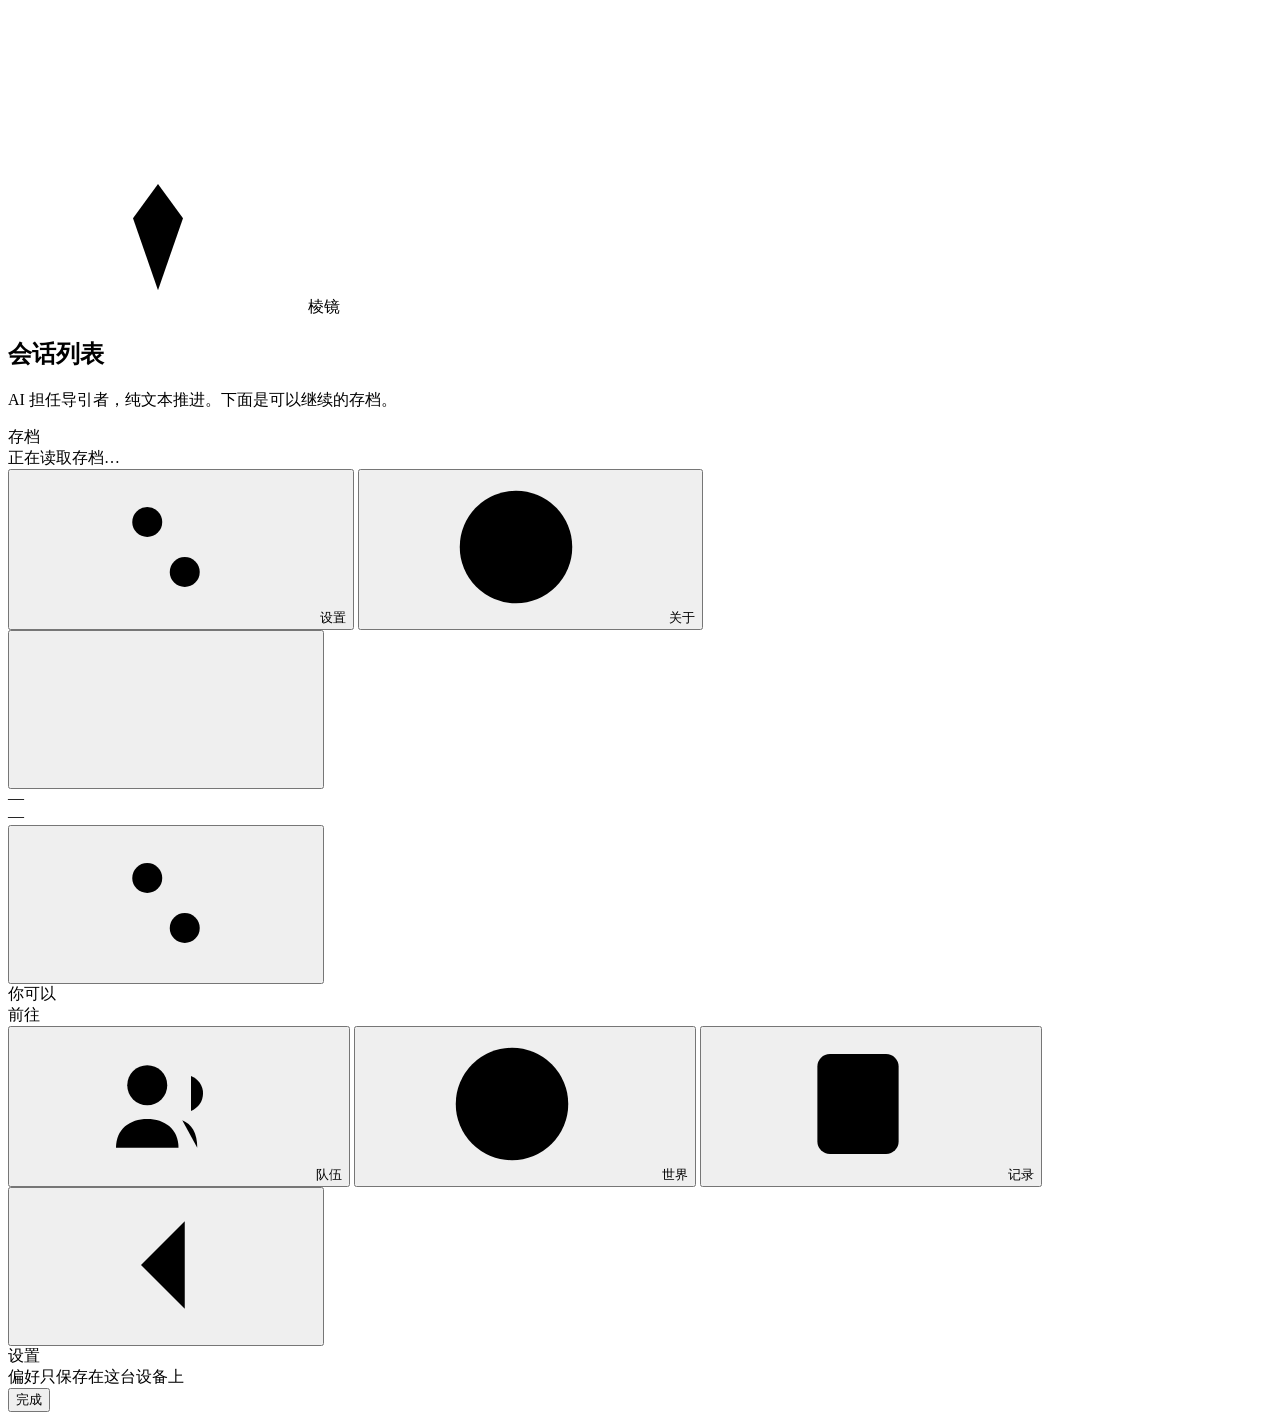
==== static/index.html @ becacf48 "feat(ui): M4-U1 会话列表与存档管理：列表 / 改名 / 删除 / 空态（Issue #206） #v-lobby 从演示态变真：列表来自 GET /api/saves（存档名 / 默认" ====
<!doctype html>
<html lang="zh-CN" data-font="m" data-anim="on">
<head>
<meta charset="utf-8">
<meta name="viewport" content="width=device-width,initial-scale=1,viewport-fit=cover">
<meta name="color-scheme" content="dark light">
<title>棱镜 · AI 导引者</title>
<!-- 样式按「令牌 → 共用件 → 各片」的顺序加载：
     令牌必须在最前（组件只引用令牌），片样式在共用件之后才盖得住默认值。 -->
<link rel="stylesheet" href="/css/tokens.css">
<link rel="stylesheet" href="/css/base.css">
<link rel="stylesheet" href="/css/lobby.css">
<link rel="stylesheet" href="/css/stream.css">
<link rel="stylesheet" href="/css/atlas.css">
<link rel="stylesheet" href="/css/panels.css">
</head>
<body>

<!-- 内嵌图标 sprite：纯几何线条，无外部字体 / 图片资源。
     用 <use href="#i-*"> 复用，避免模板字符串里重复堆 SVG。 -->
<svg class="sprite" aria-hidden="true" xmlns="http://www.w3.org/2000/svg">
  <symbol id="i-prism" viewBox="0 0 24 24"><path d="M8 9 12 3.5 16 9 12 20.5Z"/><path d="M8 9h8"/></symbol>
  <symbol id="i-menu" viewBox="0 0 24 24"><line x1="4" y1="7" x2="20" y2="7"/><line x1="4" y1="12" x2="20" y2="12"/><line x1="4" y1="17" x2="20" y2="17"/></symbol>
  <symbol id="i-close" viewBox="0 0 24 24"><line x1="6" y1="6" x2="18" y2="18"/><line x1="18" y1="6" x2="6" y2="18"/></symbol>
  <symbol id="i-back" viewBox="0 0 24 24"><path d="M15 5 8 12l7 7"/></symbol>
  <symbol id="i-plus" viewBox="0 0 24 24"><line x1="12" y1="5" x2="12" y2="19"/><line x1="5" y1="12" x2="19" y2="12"/></symbol>
  <symbol id="i-edit" viewBox="0 0 24 24"><path d="M4 20l4-1 9-9-3-3-9 9z"/><path d="M14 7l3 3"/></symbol>
  <symbol id="i-check" viewBox="0 0 24 24"><path d="M5 13l4 4 10-11"/></symbol>
  <symbol id="i-tune" viewBox="0 0 24 24"><line x1="4" y1="8" x2="20" y2="8"/><circle cx="9" cy="8" r="2.4"/><line x1="4" y1="16" x2="20" y2="16"/><circle cx="15" cy="16" r="2.4"/></symbol>
  <symbol id="i-info" viewBox="0 0 24 24"><circle cx="12" cy="12" r="9"/><line x1="12" y1="11" x2="12" y2="16"/><circle cx="12" cy="8" r=".7"/></symbol>
  <symbol id="i-users" viewBox="0 0 24 24"><circle cx="9" cy="9" r="3.2"/><path d="M4 19c0-3 2.2-4.6 5-4.6s5 1.6 5 4.6"/><path d="M16 7.5a3 3 0 0 1 0 5.6"/><path d="M17 19c0-2.4-.9-3.8-2.4-4.4"/></symbol>
  <symbol id="i-globe" viewBox="0 0 24 24"><circle cx="12" cy="12" r="9"/><path d="M3 12h18"/><path d="M12 3c3 3.4 3 14.6 0 18"/><path d="M12 3c-3 3.4-3 14.6 0 18"/></symbol>
  <symbol id="i-scroll" viewBox="0 0 24 24"><rect x="5.5" y="4" width="13" height="16" rx="2"/><line x1="9" y1="9" x2="15" y2="9"/><line x1="9" y1="12.5" x2="15" y2="12.5"/><line x1="9" y1="16" x2="13" y2="16"/></symbol>
</svg>

<!-- ══════════ 视图一：会话列表（无会话时可用）══════════ -->
<section id="v-lobby" class="view is-on" aria-label="会话列表">
  <header class="lobby-head">
    <div class="brand"><svg class="i i-sm" aria-hidden="true"><use href="#i-prism"/></svg>棱镜</div>
    <h1>会话列表</h1>
    <p class="lobby-sub">AI 担任导引者，纯文本推进。下面是可以继续的存档。</p>
  </header>

  <!-- 单一滚动容器：列表再长也只滚这一块，页头与底部工具条固定。 -->
  <main class="lobby-scroll">
    <div class="sec-title">存档 <span id="lobbyCount" class="sec-hint"></span></div>
    <div id="lobbySaves" class="save-list" aria-live="polite">
      <div class="boot">正在读取存档…</div>
    </div>
    <div id="lobbyTruncated" class="save-more" hidden></div>
    <!-- 「开始新的一局」在**有存档**时也留一个入口（空态时按钮在空态卡里）。
         走 POST /api/session/create（B1），失败停在大厅就地提示。 -->
    <div id="lobbyNew" class="lobby-new" hidden></div>
  </main>

  <footer class="dock">
    <div class="bar">
      <button id="btnLobbySettings" class="btn btn-ghost"><svg class="i i-sm" aria-hidden="true"><use href="#i-tune"/></svg> 设置</button>
      <button id="btnLobbyAbout" class="btn btn-ghost"><svg class="i i-sm" aria-hidden="true"><use href="#i-info"/></svg> 关于</button>
    </div>
  </footer>
</section>

<!-- ══════════ 视图二：主画面（占位）══════════ -->
<!-- 顺序固定：剧情卡 → 叙事流 → 行动区，共用同一根滚动条。
     叙事追加在末尾，所以「最新一段」永远在最下方，选项紧跟其后。 -->
<section id="v-play" class="view" aria-label="主画面">
  <header class="top">
    <button id="btnMenu" class="ic" aria-label="打开菜单" aria-haspopup="dialog"><svg class="i" aria-hidden="true"><use href="#i-menu"/></svg></button>
    <div class="top-mid">
      <div id="playSave" class="top-line1">—</div>
      <div id="playScene" class="top-line2">—</div>
    </div>
    <button id="btnPlaySettings" class="ic" aria-label="设置"><svg class="i" aria-hidden="true"><use href="#i-tune"/></svg></button>
  </header>

  <main id="playScroll" class="play-scroll">
    <div id="sceneCard" class="scene-card"></div>
    <div id="stream" class="stream" aria-live="polite"></div>
    <section id="actZone" class="act-zone" aria-label="当前场景行动">
      <div class="sec-title">你可以</div>
      <div id="actList" class="btn-grid"></div>
      <!-- 「前往」：出口来自 GET /api/atlas/exits。整块就是移动写动作的
           「就地状态区」（aria-busy），小节标题与出口列表同块，重画不会丢标题。 -->
      <section id="exitsSection" aria-label="前往" aria-busy="false">
        <div class="sec-title">前往</div>
        <div id="exitList" class="btn-grid"></div>
        <div id="exitError" class="exit-error" hidden aria-live="polite"></div>
      </section>
    </section>
  </main>

  <footer class="dock">
    <nav class="tabs" role="tablist" aria-label="面板">
      <button class="tab is-on" data-panel="party" role="tab" aria-selected="true"><svg class="i" aria-hidden="true"><use href="#i-users"/></svg><span>队伍</span></button>
      <button class="tab" data-panel="scene" role="tab" aria-selected="false"><svg class="i" aria-hidden="true"><use href="#i-globe"/></svg><span>世界</span></button>
      <button class="tab" data-panel="log" role="tab" aria-selected="false"><svg class="i" aria-hidden="true"><use href="#i-scroll"/></svg><span>记录</span></button>
    </nav>
  </footer>
</section>

<!-- ══════════ 视图三：设置 ══════════ -->
<section id="v-settings" class="view" aria-label="设置">
  <header class="top">
    <button id="btnSettingsBack" class="ic" aria-label="返回"><svg class="i" aria-hidden="true"><use href="#i-back"/></svg></button>
    <div class="top-mid">
      <div class="top-line1">设置</div>
      <div class="top-line2">偏好只保存在这台设备上</div>
    </div>
    <span class="top-spacer" aria-hidden="true"></span>
  </header>

  <main class="settings-scroll">
    <div id="settingsForm" class="settings-form"></div>
  </main>

  <footer class="dock">
    <div class="bar">
      <button id="btnSettingsDone" class="btn btn-primary btn-block">完成</button>
    </div>
  </footer>
</section>

<!-- ══════════ 浮层：抽屉菜单（第 1 层）══════════ -->
<div id="scrim" class="scrim" hidden></div>
<aside id="drawer" class="drawer" hidden role="dialog" aria-modal="true" aria-label="菜单">
  <div class="drawer-head">
    <b>菜单</b>
    <button id="btnDrawerClose" class="ic" aria-label="关闭"><svg class="i" aria-hidden="true"><use href="#i-close"/></svg></button>
  </div>
  <div class="drawer-body">
    <nav class="menu" aria-label="菜单">
      <button class="menu-item" data-menu="settings"><svg class="i" aria-hidden="true"><use href="#i-tune"/></svg> 设置</button>
      <button class="menu-item" data-menu="help"><svg class="i" aria-hidden="true"><use href="#i-scroll"/></svg> 帮助</button>
      <button class="menu-item" data-menu="about"><svg class="i" aria-hidden="true"><use href="#i-info"/></svg> 关于</button>
    </nav>
  </div>
  <div class="drawer-foot">
    <button id="btnBackToLobby" class="btn btn-block">返回会话列表</button>
  </div>
</aside>

<!-- ══════════ 浮层：通用辅助层（第 2 层，压在抽屉之上）══════════ -->
<div id="auxScrim" class="scrim scrim-top" hidden></div>
<div id="auxSheet" class="sheet" hidden role="dialog" aria-modal="true" aria-labelledby="auxTitle">
  <div class="sheet-head">
    <b id="auxTitle">关于</b>
    <button id="btnAuxClose" class="ic" aria-label="关闭"><svg class="i" aria-hidden="true"><use href="#i-close"/></svg></button>
  </div>
  <div id="auxBody" class="sheet-body"></div>
</div>

<!-- ══════════ 浮层：危险移动确认（第 2 层）══════════ -->
<!-- 片 U3（js/atlas.js）的 L2 确认框：点「危险穿越」出口时先点名目的地再确认，
     不用 window.confirm（会打断 aria-live、手机不可样式化，见 UI-DESIGN.md §1.3.7）。
     结构挂点 + 本片样式（css/atlas.css）自成一体，复用 #auxScrim/#auxSheet 的同层
     视觉（scrim-top / sheet），但不共用 core 的浮层栈——那属 core.js，本片无权改。 -->
<div id="exitConfirmScrim" class="scrim scrim-top" hidden></div>
<div id="exitConfirm" class="sheet exit-confirm" hidden role="dialog" aria-modal="true" aria-labelledby="exitConfirmTitle">
  <div class="sheet-head">
    <b id="exitConfirmTitle">危险穿越</b>
  </div>
  <div id="exitConfirmBody" class="sheet-body"></div>
</div>

<!-- ══════════ 浮层：删除存档确认（第 2 层）══════════ -->
<!-- 片 U1（js/lobby.js）的 L2 确认框：删除存档是破坏性动作，必须点名存档名再确认，
     不用 window.confirm（会打断 aria-live、手机不可样式化，见 UI-DESIGN.md §1.3.7）。
     与 U3 的出口确认同层同视觉（scrim-top / sheet），但自成一体、不共用 core 的浮层栈。 -->
<div id="saveConfirmScrim" class="scrim scrim-top" hidden></div>
<div id="saveConfirm" class="sheet save-confirm" hidden role="dialog" aria-modal="true" aria-labelledby="saveConfirmTitle">
  <div class="sheet-head">
    <b id="saveConfirmTitle">删除存档</b>
  </div>
  <div id="saveConfirmBody" class="sheet-body"></div>
</div>

<!-- 提示条：aria-live 让读屏软件播报，视觉上短暂浮现 -->
<div id="toast" class="toast" role="status" aria-live="polite" hidden></div>

<!-- 脚本按「core → 各片」的顺序加载：
     core.js 必须最先——各片在加载期就会调用 core 的 onInit 登记自己的启动函数。
     片之间互不依赖（只依赖 core），此后各自改自己的文件。 -->
<script src="/js/core.js"></script>
<script src="/js/lobby.js"></script>
<script src="/js/turn.js"></script>
<script src="/js/atlas.js"></script>
<script src="/js/panels.js"></script>
<script src="/js/voice.js"></script>
<script src="/js/ph.js"></script>
</body>
</html>
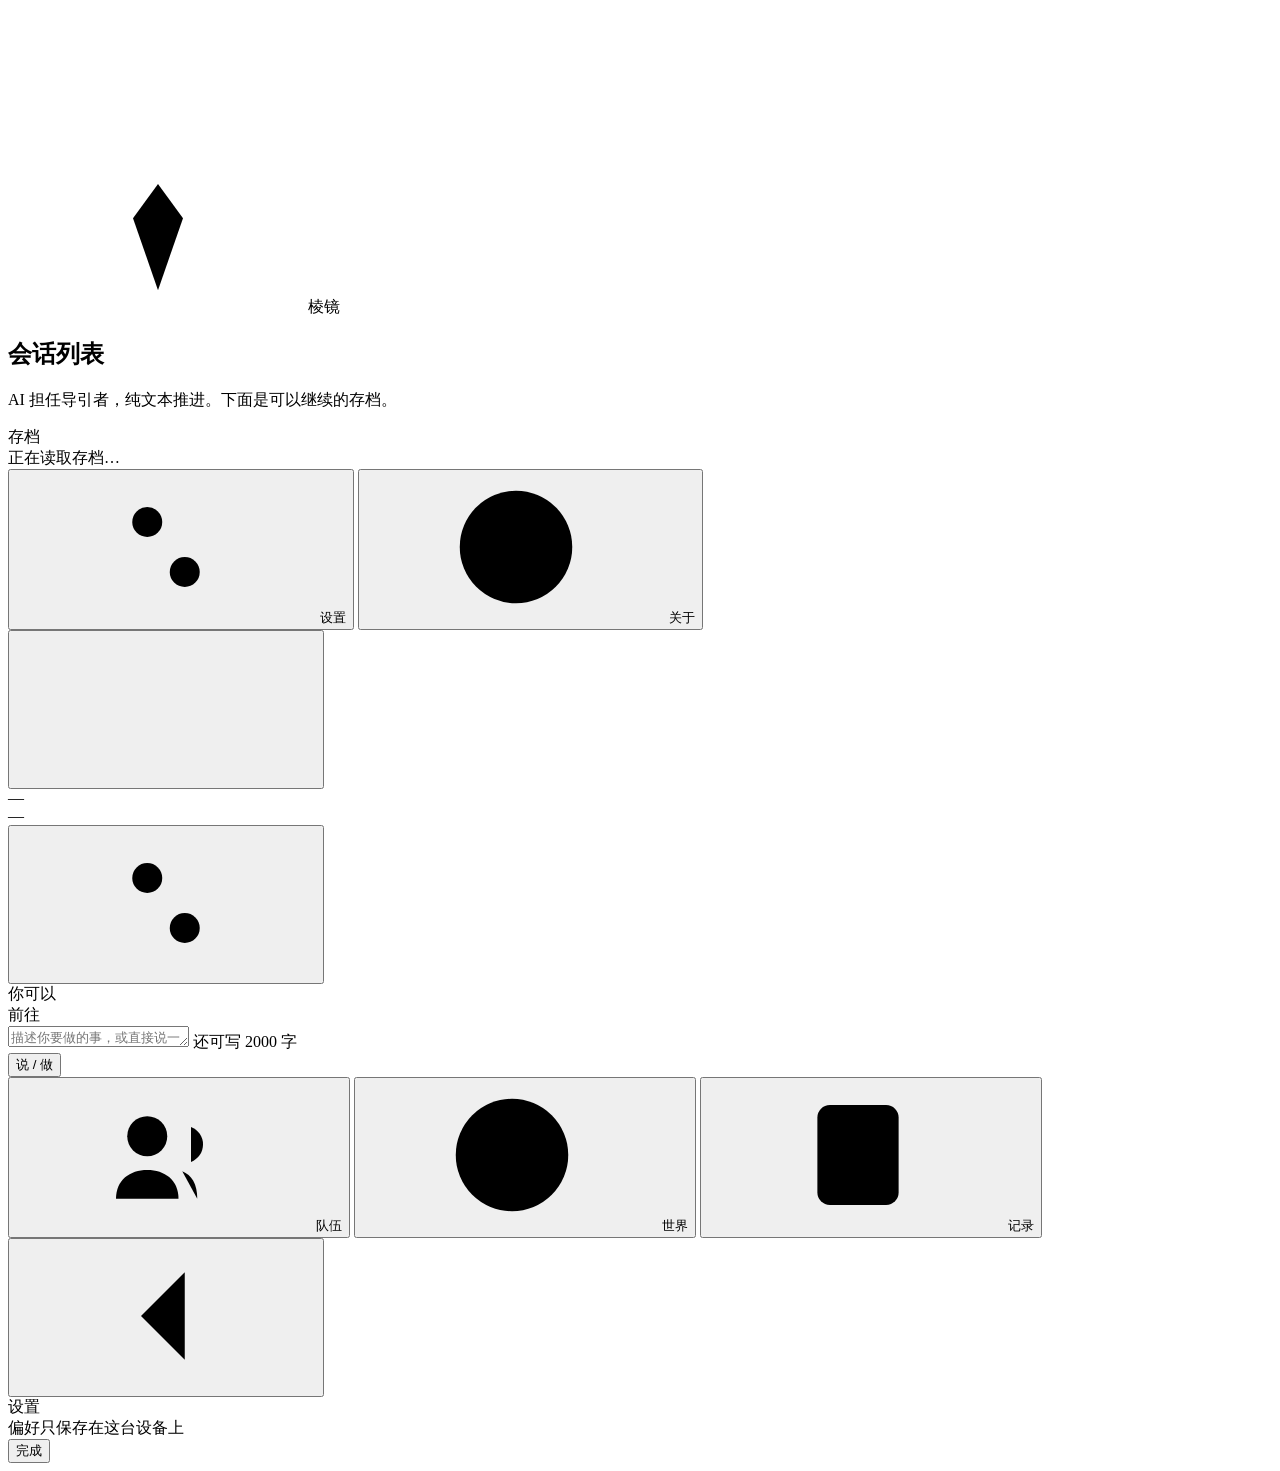
==== commit a1382bd9: "feat(ui): 主循环接线：输入区与 /api/guide/turn 增量渲染（Issue #266） 主画面的回合入口此前只是占位：没有自由文本输入区，点行动按钮只弹提示， 叙事流也不会在刷新后" ====
--- a/static/index.html
+++ b/static/index.html
@@ -91,6 +91,22 @@
   </main>
 
   <footer class="dock">
+    <!-- 回合输入区（U2，UI-DESIGN.md §1.3.2）：固定在工具条里，**不进滚动流**——
+         手机键盘弹起时，滚动流里的输入框会被顶到屏幕外。工具条高度由
+         core 的 --dock-h 实测回写，叙事流底部自动让位。
+         输入框的发送 / 换行 / 字数校验在 js/turn.js；这里只是结构挂点。 -->
+    <div id="turnComposer" class="composer" aria-busy="false">
+      <div class="composer-field">
+        <textarea id="turnInput" rows="1" aria-label="描述你要做的事"
+          placeholder="描述你要做的事，或直接说一句话……"
+          aria-describedby="turnCount" aria-invalid="false"></textarea>
+        <span id="turnCount" class="composer-count">还可写 2000 字</span>
+        <!-- 就地错误行（§1.3.10）：服务端 error 字段原文 + 可重试时给「重试」 -->
+        <p id="turnError" class="composer-error" role="alert" hidden></p>
+      </div>
+      <button id="turnSend" type="button" class="btn btn-primary">说 / 做</button>
+    </div>
+
     <nav class="tabs" role="tablist" aria-label="面板">
       <button class="tab is-on" data-panel="party" role="tab" aria-selected="true"><svg class="i" aria-hidden="true"><use href="#i-users"/></svg><span>队伍</span></button>
       <button class="tab" data-panel="scene" role="tab" aria-selected="false"><svg class="i" aria-hidden="true"><use href="#i-globe"/></svg><span>世界</span></button>
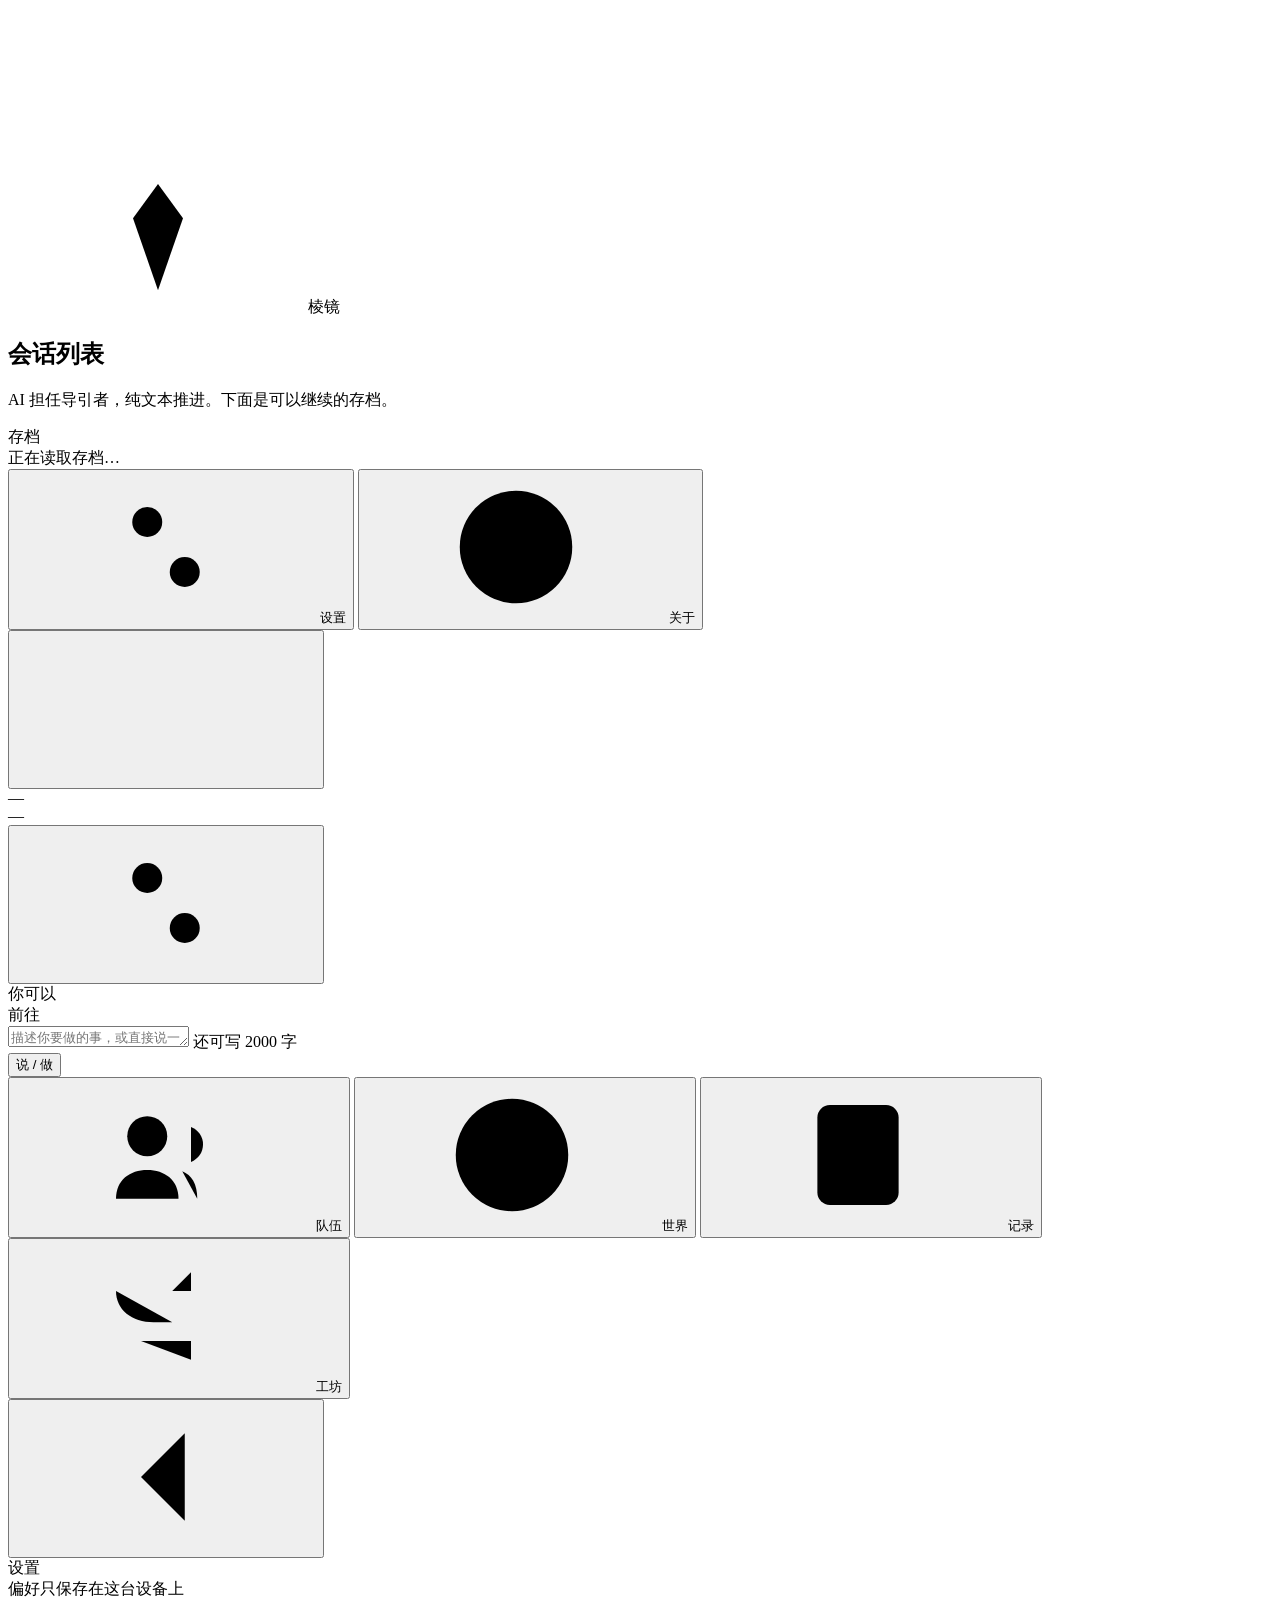
==== commit 4440cbc4: "feat(ui): 世界工坊——生成/建造/委托/账本的浏览器界面（M12-UI，Issue #398） 零后端改动：四个端点族（generate/commit/export/import、proje" ====
--- a/static/index.html
+++ b/static/index.html
@@ -13,6 +13,8 @@
 <link rel="stylesheet" href="/css/stream.css">
 <link rel="stylesheet" href="/css/atlas.css">
 <link rel="stylesheet" href="/css/panels.css">
+<link rel="stylesheet" href="/css/placeholder.css">
+<link rel="stylesheet" href="/css/world.css">
 </head>
 <body>
 
@@ -31,6 +33,7 @@
   <symbol id="i-users" viewBox="0 0 24 24"><circle cx="9" cy="9" r="3.2"/><path d="M4 19c0-3 2.2-4.6 5-4.6s5 1.6 5 4.6"/><path d="M16 7.5a3 3 0 0 1 0 5.6"/><path d="M17 19c0-2.4-.9-3.8-2.4-4.4"/></symbol>
   <symbol id="i-globe" viewBox="0 0 24 24"><circle cx="12" cy="12" r="9"/><path d="M3 12h18"/><path d="M12 3c3 3.4 3 14.6 0 18"/><path d="M12 3c-3 3.4-3 14.6 0 18"/></symbol>
   <symbol id="i-scroll" viewBox="0 0 24 24"><rect x="5.5" y="4" width="13" height="16" rx="2"/><line x1="9" y1="9" x2="15" y2="9"/><line x1="9" y1="12.5" x2="15" y2="12.5"/><line x1="9" y1="16" x2="13" y2="16"/></symbol>
+  <symbol id="i-anvil" viewBox="0 0 24 24"><path d="M4 8h9l3-3v3h4"/><path d="M4 8c0 3 2.5 5 6 5h3"/><path d="M9 13v3"/><path d="M6.5 19h9"/><path d="M8 16h8v3"/></symbol>
 </svg>
 
 <!-- ══════════ 视图一：会话列表（无会话时可用）══════════ -->
@@ -71,10 +74,23 @@
       <div id="playSave" class="top-line1">—</div>
       <div id="playScene" class="top-line2">—</div>
     </div>
+    <!-- 导引者状态（U2，UI-DESIGN.md §1.3.8）：顶栏右端、设置按钮旁。
+         点由 js/turn.js 按 GET /api/guide/status 的三个布尔点亮（灰 / 蓝 / 亮），
+         「本地模式」小标只在没配置导引者时出现（§2.8 第一行）。
+         状态是「能力探测」不是故障告警，所以只做安静的角标、不做横幅（§1.2 决定 4）。 -->
+    <div class="top-guide">
+      <span id="guideTag" class="guide-tag" hidden>本地模式</span>
+      <span id="guideDot" class="status-dot" data-state="off" role="img"
+        aria-label="导引者状态：未配置"></span>
+    </div>
     <button id="btnPlaySettings" class="ic" aria-label="设置"><svg class="i" aria-hidden="true"><use href="#i-tune"/></svg></button>
   </header>
 
   <main id="playScroll" class="play-scroll">
+    <!-- 会话加载失败的就地错误卡（U2，§2.2 / §2.8）：标题 + 服务端原文原因 +
+         「返回列表 / 重试」两个动作。这一态**不**退回演示数据，
+         输入区与行动区一并禁用（由 js/turn.js 切换）。 -->
+    <div id="playError" class="play-error alert" role="alert" hidden></div>
     <div id="sceneCard" class="scene-card"></div>
     <div id="stream" class="stream" aria-live="polite"></div>
     <section id="actZone" class="act-zone" aria-label="当前场景行动">
@@ -111,6 +127,7 @@
       <button class="tab is-on" data-panel="party" role="tab" aria-selected="true"><svg class="i" aria-hidden="true"><use href="#i-users"/></svg><span>队伍</span></button>
       <button class="tab" data-panel="scene" role="tab" aria-selected="false"><svg class="i" aria-hidden="true"><use href="#i-globe"/></svg><span>世界</span></button>
       <button class="tab" data-panel="log" role="tab" aria-selected="false"><svg class="i" aria-hidden="true"><use href="#i-scroll"/></svg><span>记录</span></button>
+      <button class="tab" data-panel="world" role="tab" aria-selected="false"><svg class="i" aria-hidden="true"><use href="#i-anvil"/></svg><span>工坊</span></button>
     </nav>
   </footer>
 </section>
@@ -150,6 +167,9 @@
       <button class="menu-item" data-menu="help"><svg class="i" aria-hidden="true"><use href="#i-scroll"/></svg> 帮助</button>
       <button class="menu-item" data-menu="about"><svg class="i" aria-hidden="true"><use href="#i-info"/></svg> 关于</button>
     </nav>
+    <!-- 导引者状态的说明文字（U2，§1.3.8）：点只表「能力探测」，到底怎么影响玩法
+         在这里说清楚；没配置时才出现，文案是设计单原文。 -->
+    <p id="guideNote" class="guide-note" hidden></p>
   </div>
   <div class="drawer-foot">
     <button id="btnBackToLobby" class="btn btn-block">返回会话列表</button>
@@ -177,6 +197,19 @@
     <b id="exitConfirmTitle">危险穿越</b>
   </div>
   <div id="exitConfirmBody" class="sheet-body"></div>
+</div>
+
+<!-- ══════════ 浮层：即时行动的确认 / 澄清（第 2 层）══════════ -->
+<!-- 片 A4（js/turn.js）的 L2 模态：R2+ 的提案先在这里确认（R0/R1 直通，§6.4），
+     一次性澄清在这里只问**一个**问题并给出服务端给的选项（§6.3）。
+     与 U1 的删除确认、U3 的出口确认同层同视觉（scrim-top / sheet），自成一体：
+     core 的 SHEETS 只登记抽屉与辅助层，片的模态自己管 Esc / 遮罩点击。 -->
+<div id="actionScrim" class="scrim scrim-top" hidden></div>
+<div id="actionSheet" class="sheet action-sheet" hidden role="dialog" aria-modal="true" aria-labelledby="actionSheetTitle">
+  <div class="sheet-head">
+    <b id="actionSheetTitle">需要确认</b>
+  </div>
+  <div id="actionSheetBody" class="sheet-body"></div>
 </div>
 
 <!-- ══════════ 浮层：删除存档确认（第 2 层）══════════ -->
@@ -204,5 +237,7 @@
 <script src="/js/panels.js"></script>
 <script src="/js/voice.js"></script>
 <script src="/js/ph.js"></script>
+<script src="/js/campaign.js"></script>
+<script src="/js/world.js"></script>
 </body>
 </html>
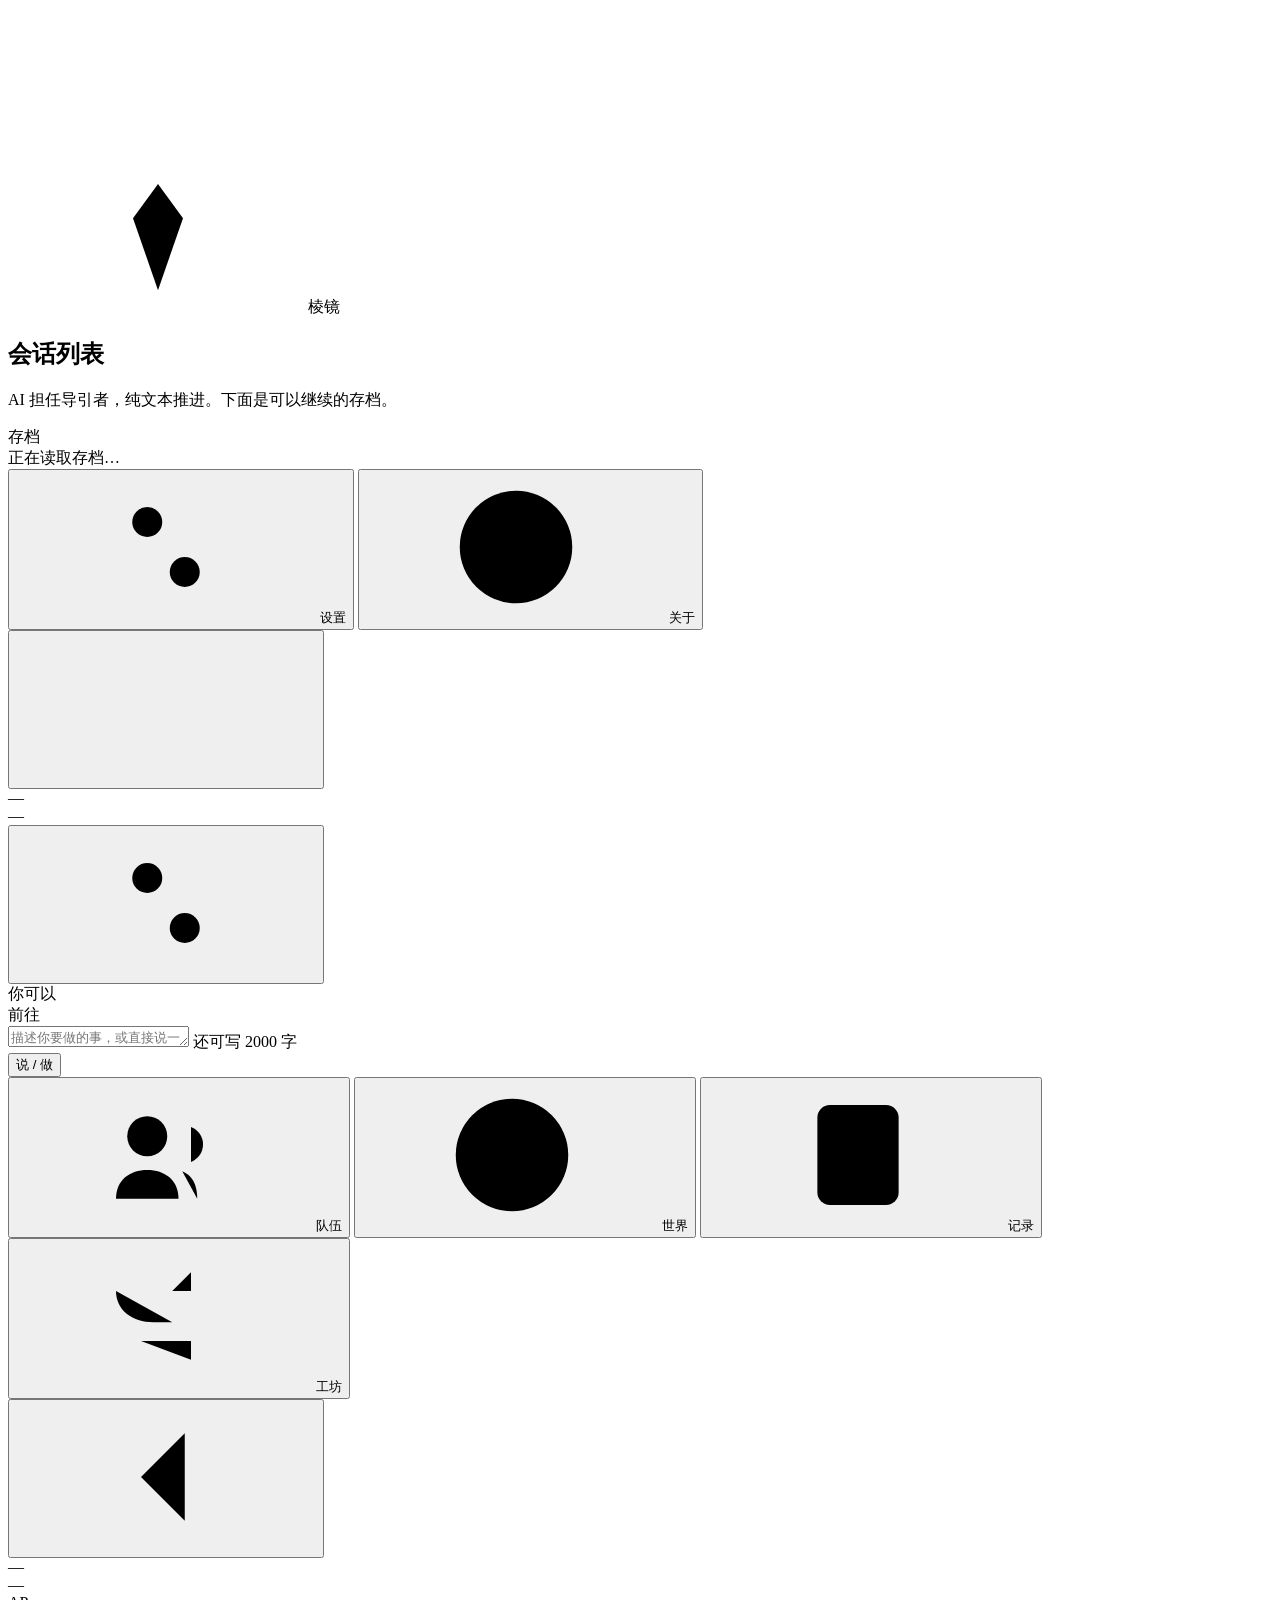
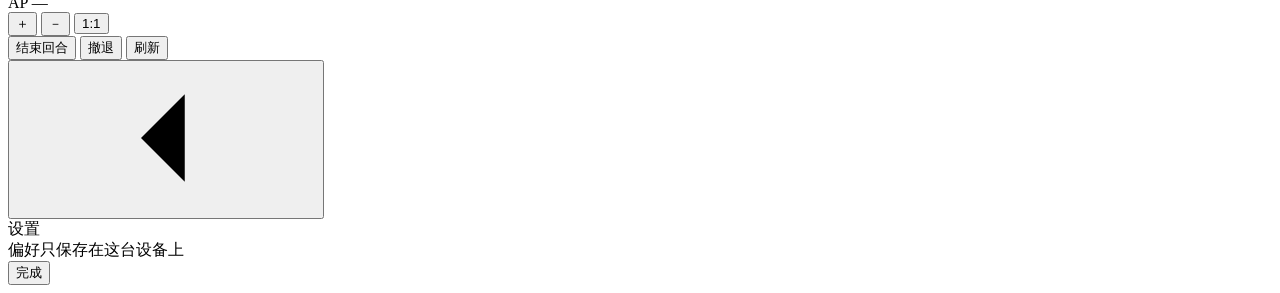
==== commit 3127de03: "feat(ui): 响应式 SVG 六角格战棋视图（Issue #427） 把 #426 的服务端战斗闭环接到前端：新增专用 battle view（SVG 几何 占位画板 + 信息面板 + 参战单位" ====
--- a/static/index.html
+++ b/static/index.html
@@ -15,6 +15,7 @@
 <link rel="stylesheet" href="/css/panels.css">
 <link rel="stylesheet" href="/css/placeholder.css">
 <link rel="stylesheet" href="/css/world.css">
+<link rel="stylesheet" href="/css/battle.css">
 </head>
 <body>
 
@@ -103,6 +104,13 @@
         <div id="exitList" class="btn-grid"></div>
         <div id="exitError" class="exit-error" hidden aria-live="polite"></div>
       </section>
+      <!-- 片 M13-B12（js/battle.js）：战棋入口。有没有进行中的战斗由该片
+           按 GET /api/tactical/battle 的结果决定按钮文案（进入 / 回到），
+           本文件只给结构挂点；没有战斗时点击会先起一场（POST start）。 -->
+      <section id="battleEntry" aria-label="战棋" hidden>
+        <div class="sec-title">战棋</div>
+        <button id="btnBattleEnter" class="btn">进入战棋</button>
+      </section>
     </section>
   </main>
 
@@ -132,7 +140,49 @@
   </footer>
 </section>
 
-<!-- ══════════ 视图三：设置 ══════════ -->
+<!-- ══════════ 视图三：战棋（M13-B12，js/battle.js）══════════ -->
+<!-- 六角格战棋：SVG 画板 + 信息面板 + 参战单位列表 + 动作条。
+     UI 只发行动意图；位置 / 命中 / 伤害 / AP 一律以服务器 snapshot 为准
+     （#426 契约）。返回按钮只切回叙事视图，不打断进行中的战斗。 -->
+<section id="v-battle" class="view" aria-label="战棋">
+  <header class="top">
+    <button id="btnBattleBack" class="ic" aria-label="返回叙事"><svg class="i" aria-hidden="true"><use href="#i-back"/></svg></button>
+    <div class="top-mid">
+      <div id="battleRound" class="top-line1">—</div>
+      <div id="battleTurn" class="top-line2">—</div>
+    </div>
+    <span id="battleAp" class="battle-ap">AP —</span>
+  </header>
+
+  <main class="battle-scroll">
+    <div id="battleOutcome" class="battle-outcome" hidden></div>
+    <div id="battleError" class="play-error alert" role="alert" hidden></div>
+    <div id="battleBoardWrap" class="battle-board-wrap">
+      <div id="battleBoard" class="battle-board" role="group" aria-label="六角格战场画板"></div>
+      <div class="battle-board-tools">
+        <button id="btnBattleZoomIn" class="ic" aria-label="放大画板">＋</button>
+        <button id="btnBattleZoomOut" class="ic" aria-label="缩小画板">－</button>
+        <button id="btnBattleZoomReset" class="ic" aria-label="重置画板缩放">1:1</button>
+      </div>
+    </div>
+    <section id="battleInfo" class="battle-info" aria-label="选中详情"></section>
+    <section id="battleTargets" aria-label="参战单位"></section>
+  </main>
+
+  <footer class="dock">
+    <p id="battleFeedback" class="battle-feedback" role="status" aria-live="polite" hidden></p>
+    <div class="bar battle-actions">
+      <button id="btnBattleMove" class="btn" hidden>移动</button>
+      <button id="btnBattleAttack" class="btn" hidden>攻击</button>
+      <button id="btnBattleInteract" class="btn" hidden>互动</button>
+      <button id="btnBattleEndTurn" class="btn btn-primary">结束回合</button>
+      <button id="btnBattleFlee" class="btn">撤退</button>
+      <button id="btnBattleRefresh" class="btn btn-ghost">刷新</button>
+    </div>
+  </footer>
+</section>
+
+<!-- ══════════ 视图四：设置 ══════════ -->
 <section id="v-settings" class="view" aria-label="设置">
   <header class="top">
     <button id="btnSettingsBack" class="ic" aria-label="返回"><svg class="i" aria-hidden="true"><use href="#i-back"/></svg></button>
@@ -239,5 +289,6 @@
 <script src="/js/ph.js"></script>
 <script src="/js/campaign.js"></script>
 <script src="/js/world.js"></script>
+<script src="/js/battle.js"></script>
 </body>
 </html>
